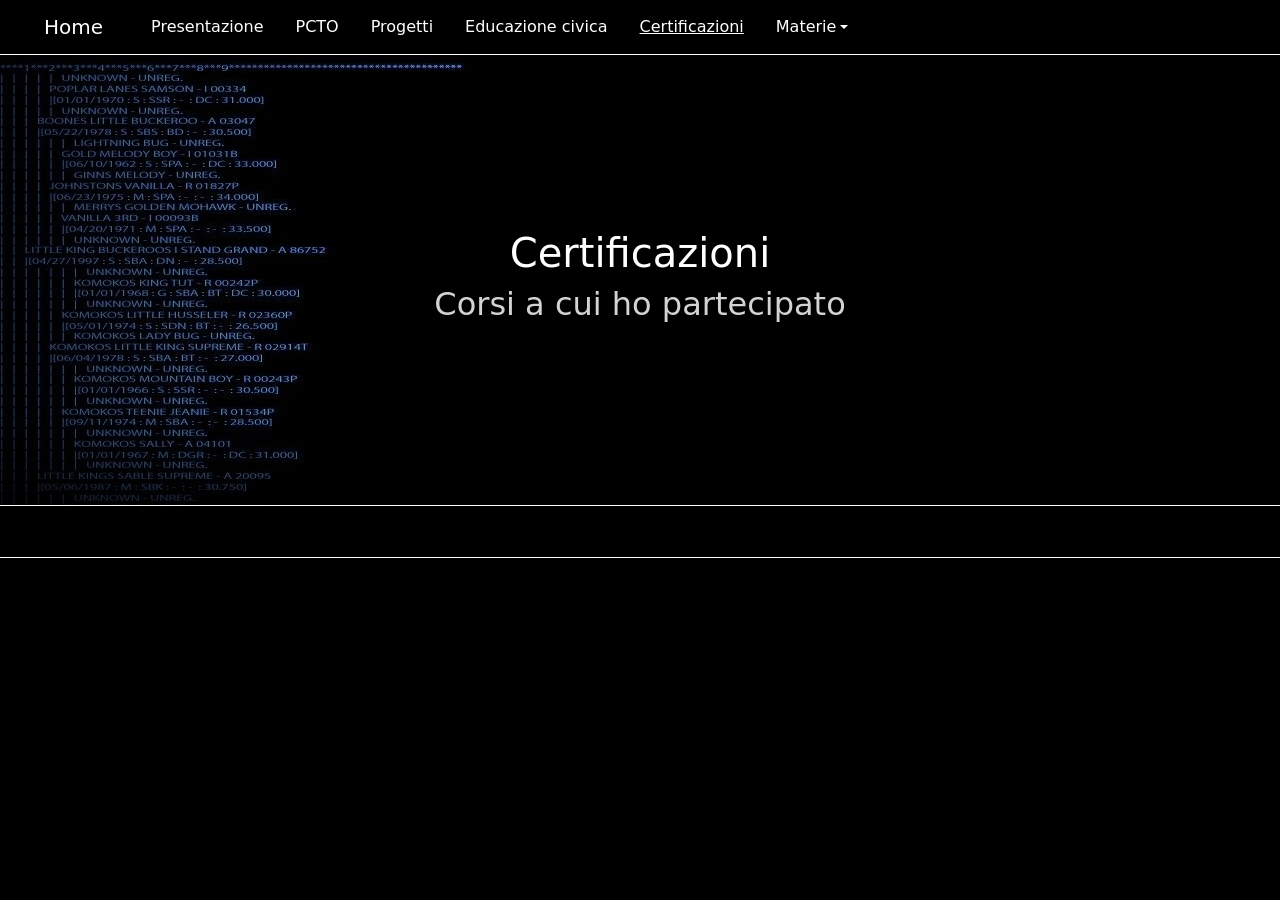
==== pages/certificazioni.html @ 2efced3a "Add files via upload" ====
<!doctype html>
<html lang="en">
  <head>
    <meta charset="utf-8">
    <meta name="viewport" content="width=device-width, initial-scale=1">
    <title>Home page</title>
    <link href="https://cdn.jsdelivr.net/npm/bootstrap@5.3.8/dist/css/bootstrap.min.css" rel="stylesheet" integrity="sha384-sRIl4kxILFvY47J16cr9ZwB07vP4J8+LH7qKQnuqkuIAvNWLzeN8tE5YBujZqJLB" crossorigin="anonymous">
    <link href="../style/colors.css" rel="stylesheet">
    <link href="../style/style.css" rel="stylesheet">
</head>
  <body class="container-fluid p-0">
    <div class="sticky-top container-nav"> <!--Navbar-->
        <nav class="navbar navbar-expand-lg m-0 p-0">
            <div class="container-fluid mx-3 buttons">
                <a class="navbar-brand cliccable-nav px-3 active" href="../index.html">Home</a>
                <button class="navbar-toggler" type="button" data-bs-toggle="collapse" data-bs-target="#navbarSupportedContent" aria-controls="navbarSupportedContent" aria-expanded="false" aria-label="Toggle navigation">
                <span class="navbar-toggler-icon"></span>
                </button>
                <div class="collapse navbar-collapse" id="navbarSupportedContent">
                <ul class="navbar-nav me-auto mb-2 mb-lg-0">
                    <li class="nav-item">
                    <a class="nav-link cliccable-nav px-3" aria-current="page" href="presentazione.html">Presentazione</a>
                    </li>
                    <li class="nav-item">
                    <a class="nav-link cliccable-nav px-3" aria-current="page" href="pcto.html">PCTO</a>
                    </li>
                    <li class="nav-item">
                    <a class="nav-link cliccable-nav px-3" aria-current="page" href="progetti.html">Progetti</a>
                    </li>
                    <li class="nav-item">
                    <a class="nav-link cliccable-nav px-3" aria-current="page" href="educazioneCivica.html">Educazione civica</a>
                    </li>
                    <li class="nav-item">
                    <a class="nav-link cliccable-nav px-3 current-page" aria-current="page" href="certificazioni.html">Certificazioni</a>
                    </li>
                    <li class="nav-item dropdown">
                    <a class="nav-link dropdown-toggle cliccable-nav px-3" href="#" role="button" data-bs-toggle="dropdown" aria-expanded="false">
                        Materie
                    </a>
                    <ul class="dropdown-menu">
                        <li><p class="dropdown-item mb-1">Materie letterarie</p></li>
                        <li><a class="dropdown-item cliccable" href="materie/inglese.html">Inglese</a></li>
                        <li><a class="dropdown-item cliccable" href="materie/italiano.html">Italiano</a></li>
                        <li><hr class="dropdown-divider"></li>
                        <li><p class="dropdown-item mb-1">Materie d'indirizzo</p></li>
                        <li><a class="dropdown-item cliccable" href="materie/informatica.html">Informatica</a></li>
                        <li><a class="dropdown-item cliccable" href="materie/sistemi.html">Sistemi</a></li>
                        <li><a class="dropdown-item cliccable" href="materie/tpsit.html">TPSIT</a></li>
                        <li><a class="dropdown-item cliccable" href="materie/gpoi.html">GPOI</a></li>
                        <li><a class="dropdown-item cliccable" href="materie/ia.html">Intelligenza artificiale</a></li>
                    </ul>
                    </li>
                </ul>
                </div>
            </div>
        </nav>
    </div>

    <div class="sfondo-header" style="height: 50vh;"> <!--Header-->
        <div class="d-flex justify-content-center align-items-center h-100 gradient-header">
            <div class="header">
                <h1>
                    Certificazioni
                </h1>
                <h2>
                    Corsi a cui ho partecipato
                </h2>
            </div>
        </div>
    </div>

    <div  class="d-flex justify-content-center content"> <!--Content-->
        
    </div>



    <footer>
        
    </footer>


    <script src="https://cdn.jsdelivr.net/npm/bootstrap@5.3.8/dist/js/bootstrap.bundle.min.js" integrity="sha384-FKyoEForCGlyvwx9Hj09JcYn3nv7wiPVlz7YYwJrWVcXK/BmnVDxM+D2scQbITxI" crossorigin="anonymous"></script>
  </body>
</html>
---- style/colors.css ----
:root {
  --primary-bg-color: black;
  --primary-bg-gradient: rgba(0, 0, 0, 0.7);
  --secondary-bg-color: #cacaca;
  --primary-text-color: white;
  --secondary-text-color: lightgray;
  --link-color: #4da3ff;
  --link-hover-color: #7bbcff;
  --link-visited-color: #a78bfa;
}
---- style/style.css ----
body{
    background-color: var(--primary-bg-color);
}

.cliccable-nav {
    color:var(--primary-text-color); 
    height: 6vh;
    display: flex;
    justify-content: center;
    align-items: center;
}

.nav-button {
    height: 6vh;
    display: flex;
    justify-content: center;
    align-items: center;
}

.cliccable:hover, .cliccable-nav:hover{
    background-color: lightgray;
    transition: 0.3s;
    color:black;
}

.header{
    backdrop-filter: blur(10px);
    padding:1%;
    text-align: center;
    border-radius: 20px;

}

.sfondo-header{
    background-color: var(--primary-bg-color);
    background-image: url("../images/sfondo-header.jpg");
    background-repeat: no-repeat;
    /*filter: grayscale(1) contrast(1) brightness(1);*/
    background-size:auto;
    
}
.gradient-header{
    /*background: linear-gradient(180deg, rgba(0, 0, 0, 0) 80%, var(--primary-bg-color) 100%);*/
    background:
    linear-gradient(180deg, rgba(0, 0, 0, 0) 80%, var(--primary-bg-gradient) 100%),
    linear-gradient(270deg, rgba(0, 0, 0, 0) 60%, var(--primary-bg-gradient) 100%);
}

h1{
    color:var(--primary-text-color);
    
}

h2{
    color:var(--secondary-text-color);
}

h3{
    color:var(--primary-text-color);
}
.container-nav{
    background: var(--primary-bg-color);
    border-bottom: solid 1px var(--primary-text-color);
}

.nav-text{
    color: var(--primary-text-color);
}

.current-page{
    text-decoration: underline;
}

footer{
    border-top:solid 1px var(--primary-text-color);
    height:20vh;
    margin-top:2%;
}

.grow-on-hover {
  transition: transform 0.3s ease;
}

.grow-on-hover:hover {
  transform: scale(1.1);
}

.content{
    border-top: solid 1px var(--primary-text-color);
    padding-top: 2%;
}

.reveal {
  opacity: 0;
  transform: translateY(40px);
  transition: opacity 0.6s ease, transform 0.6s ease;
}

.reveal.active {
  opacity: 1;
  transform: translateY(0);
}

.header-height{
    height: 94vh;
}

.primary-text{
    color:var(--primary-text-color)
}
.secondary-text{
    color:var(--secondary-text-color)
}

.secondary-bg{
    background-color: var(--secondary-bg-color);
}

footer{
    padding-top: 1%;
    padding-right: 10%;
    padding-left: 10%;

}

.link {
  color: var(--link-color);
  text-decoration: underline;
}

.link:hover {
  color: var(--link-hover-color);
}

.link:visited {
  color: var(--link-visited-color);
}

.col-text{
    padding-right: 7%;
    padding-left: 7%;
}

.content-text{
    color: var(--primary-text-color);
    font-size: 18px;
}

.separator{
    margin-top: 1%;
    margin-bottom: 1%;
    margin-left: 5%;
    margin-right: 5%;
    border-top: solid 1px gray;
}

.image{
    max-height: 25vh;

    border: solid var(--primary-text-color)1px;
    box-shadow: 5px 5px 5px 2px rgba(255,255,255,0.1);;
}

.image-container{
    text-align: center;
}
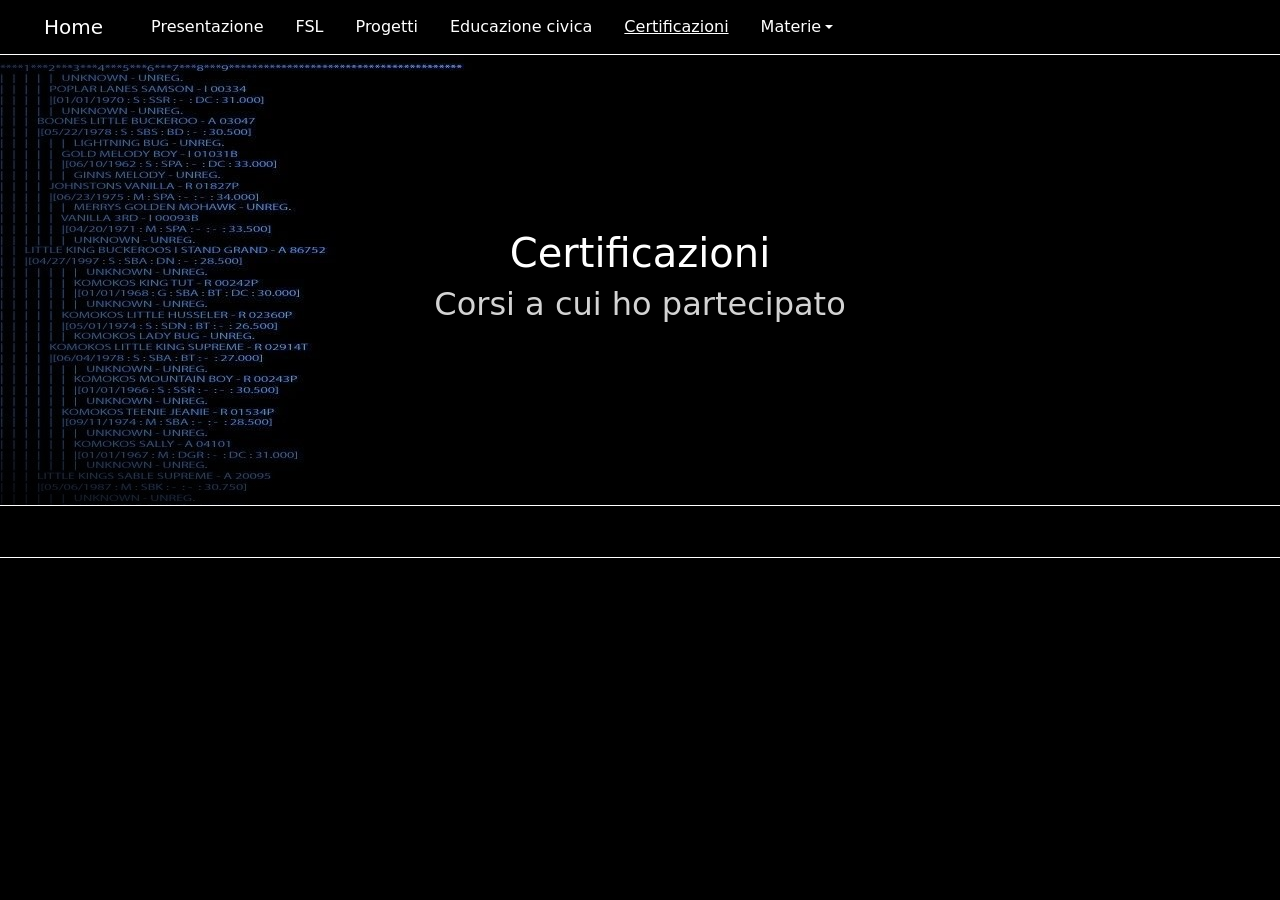
==== commit fb2e3305: "Update certificazioni.html" ====
--- a/pages/certificazioni.html
+++ b/pages/certificazioni.html
@@ -22,7 +22,7 @@
                     <a class="nav-link cliccable-nav px-3" aria-current="page" href="presentazione.html">Presentazione</a>
                     </li>
                     <li class="nav-item">
-                    <a class="nav-link cliccable-nav px-3" aria-current="page" href="pcto.html">PCTO</a>
+                    <a class="nav-link cliccable-nav px-3" aria-current="page" href="pcto.html">FSL</a>
                     </li>
                     <li class="nav-item">
                     <a class="nav-link cliccable-nav px-3" aria-current="page" href="progetti.html">Progetti</a>
@@ -82,4 +82,4 @@
 
     <script src="https://cdn.jsdelivr.net/npm/bootstrap@5.3.8/dist/js/bootstrap.bundle.min.js" integrity="sha384-FKyoEForCGlyvwx9Hj09JcYn3nv7wiPVlz7YYwJrWVcXK/BmnVDxM+D2scQbITxI" crossorigin="anonymous"></script>
   </body>
-</html>+</html>
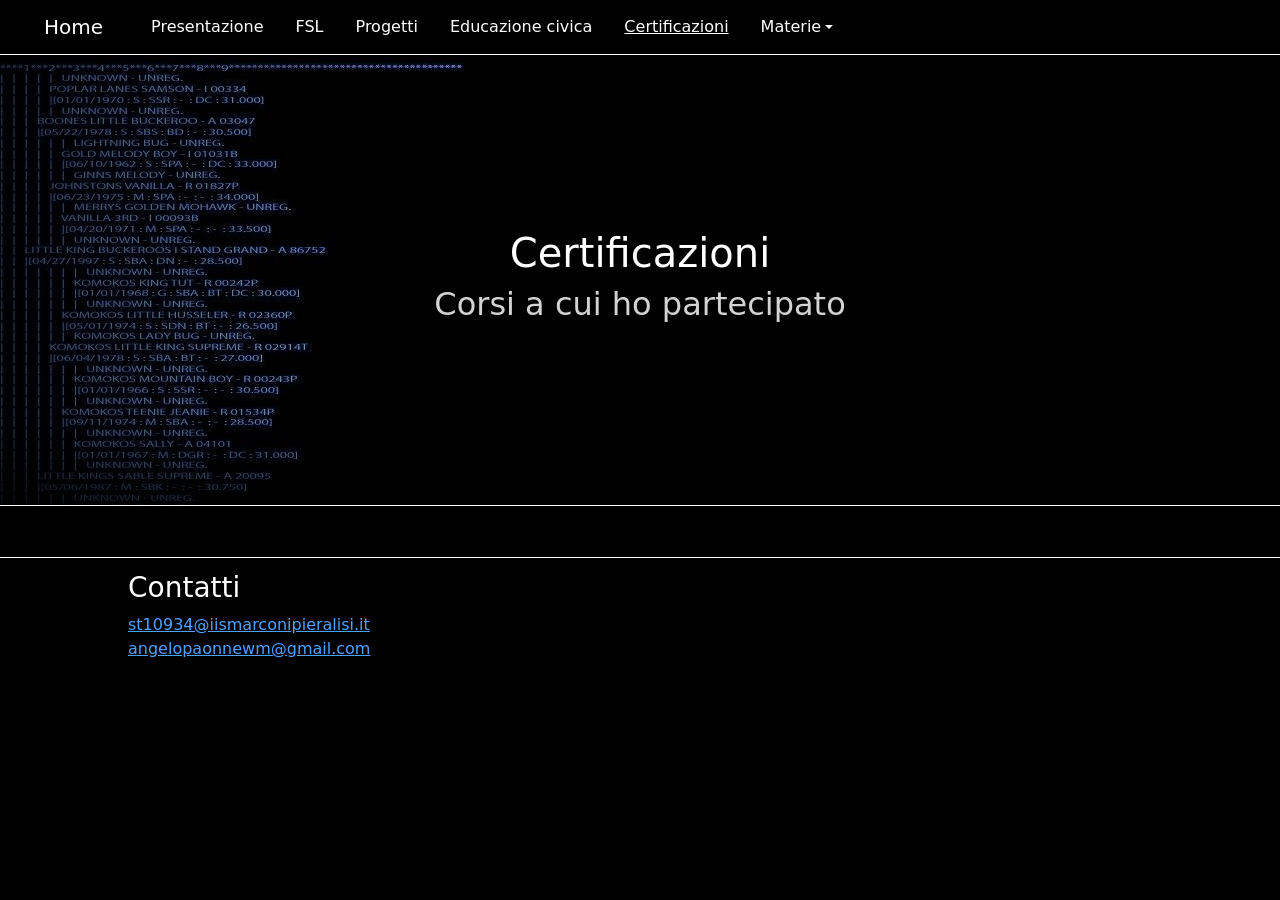
==== commit 4977a411: "Add files via upload Aggiornate materie e progetti" ====
--- a/pages/certificazioni.html
+++ b/pages/certificazioni.html
@@ -38,11 +38,11 @@
                         Materie
                     </a>
                     <ul class="dropdown-menu">
-                        <li><p class="dropdown-item mb-1">Materie letterarie</p></li>
+                        <li><p class="dropdown-item mb-1 menu-non-cliccabile">Materie letterarie</p></li>
                         <li><a class="dropdown-item cliccable" href="materie/inglese.html">Inglese</a></li>
                         <li><a class="dropdown-item cliccable" href="materie/italiano.html">Italiano</a></li>
                         <li><hr class="dropdown-divider"></li>
-                        <li><p class="dropdown-item mb-1">Materie d'indirizzo</p></li>
+                        <li><p class="dropdown-item mb-1 menu-non-cliccabile">Materie d'indirizzo</p></li>
                         <li><a class="dropdown-item cliccable" href="materie/informatica.html">Informatica</a></li>
                         <li><a class="dropdown-item cliccable" href="materie/sistemi.html">Sistemi</a></li>
                         <li><a class="dropdown-item cliccable" href="materie/tpsit.html">TPSIT</a></li>
@@ -76,7 +76,14 @@
 
 
     <footer>
-        
+        <div class="row">
+            <div class="col">
+                <h3>Contatti</h3>
+                <a class="link" href="mailto:st10934@iismarconipieralisi.it">st10934@iismarconipieralisi.it</a><br>
+                <a class="link" href="mailto:angelopaonnewm@gmail.com">angelopaonnewm@gmail.com</a>
+            </div>
+            <div class="col"></div>
+        </div>
     </footer>
 
 
--- a/style/style.css
+++ b/style/style.css
@@ -163,4 +163,15 @@
 
 .image-container{
     text-align: center;
+}
+
+.menu-non-cliccabile{
+    color: var(--secondary-bg-color);
+}
+.menu-non-cliccabile:active{
+    background-color: rgba(255, 255, 255, 0);
+    color:var(--secondary-bg-color);
+}
+.menu-non-cliccabile:hover{
+    color:var(--secondary-bg-color);
 }
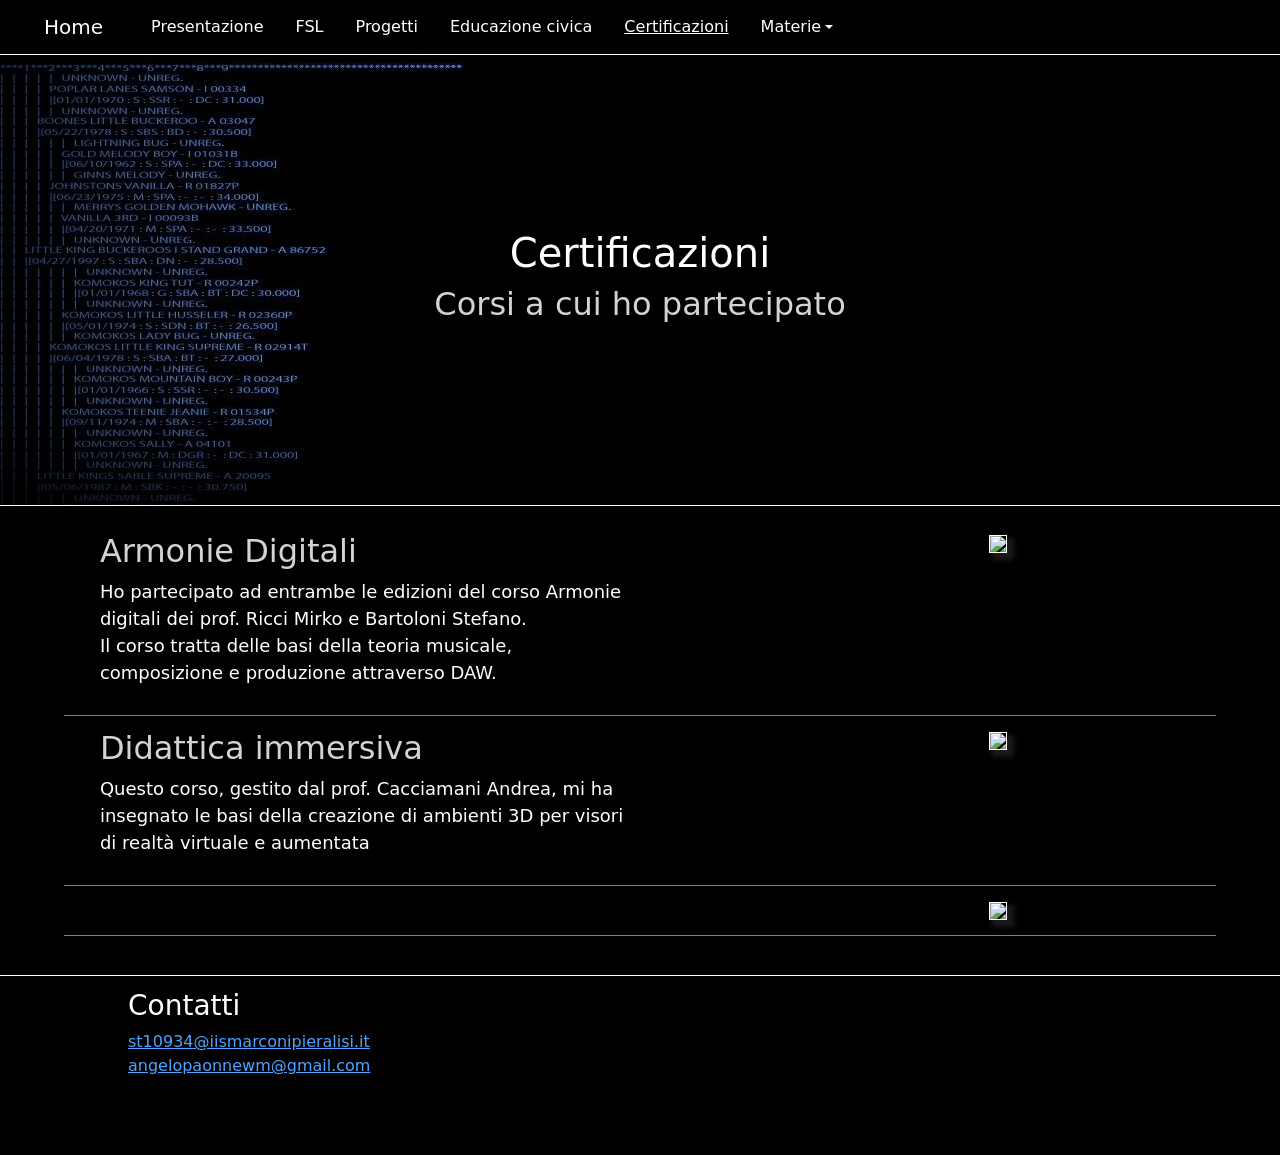
==== commit c00a9558: "Aggiornamenti" ====
--- a/pages/certificazioni.html
+++ b/pages/certificazioni.html
@@ -3,7 +3,7 @@
   <head>
     <meta charset="utf-8">
     <meta name="viewport" content="width=device-width, initial-scale=1">
-    <title>Home page</title>
+    <title>Certificazioni</title>
     <link href="https://cdn.jsdelivr.net/npm/bootstrap@5.3.8/dist/css/bootstrap.min.css" rel="stylesheet" integrity="sha384-sRIl4kxILFvY47J16cr9ZwB07vP4J8+LH7qKQnuqkuIAvNWLzeN8tE5YBujZqJLB" crossorigin="anonymous">
     <link href="../style/colors.css" rel="stylesheet">
     <link href="../style/style.css" rel="stylesheet">
@@ -40,7 +40,7 @@
                     <ul class="dropdown-menu">
                         <li><p class="dropdown-item mb-1 menu-non-cliccabile">Materie letterarie</p></li>
                         <li><a class="dropdown-item cliccable" href="materie/inglese.html">Inglese</a></li>
-                        <li><a class="dropdown-item cliccable" href="materie/italiano.html">Italiano</a></li>
+                        <li><a class="dropdown-item cliccable" href="materie/italiano.html">Italiano/Storia</a></li>
                         <li><hr class="dropdown-divider"></li>
                         <li><p class="dropdown-item mb-1 menu-non-cliccabile">Materie d'indirizzo</p></li>
                         <li><a class="dropdown-item cliccable" href="materie/informatica.html">Informatica</a></li>
@@ -69,8 +69,71 @@
         </div>
     </div>
 
-    <div  class="d-flex justify-content-center content"> <!--Content-->
-        
+    <div class="d-flex justify-content-center content flex-column"> <!--Content-->
+
+
+
+
+
+        <div class="d-flex flex-column flex-md-row container-fluid">
+            <div class="col col-text align-items-center">
+                <h2>Armonie Digitali</h2>
+                <p class="content-text">
+                    Ho partecipato ad entrambe le edizioni del corso Armonie digitali dei prof. Ricci Mirko e Bartoloni Stefano.<br>
+                    Il corso tratta delle basi della teoria musicale, composizione e produzione attraverso DAW.
+
+                </p>
+            </div>
+            <div class="col image-container">
+                <img class="img-fluid image" src="../../images/">
+            </div>
+        </div>
+
+        <div class="separator"></div>
+
+
+
+
+        <div class="d-flex flex-column flex-md-row container-fluid">
+            <div class="col col-text align-items-center">
+                <h2>Didattica immersiva</h2>
+                <p class="content-text">
+                    Questo corso, gestito dal prof. Cacciamani Andrea, mi ha insegnato le basi della creazione di ambienti 3D per visori di realtà virtuale e aumentata
+
+                </p>
+            </div>
+            <div class="col image-container">
+                <img class="img-fluid image" src="../../images/">
+            </div>
+        </div>
+
+        <div class="separator"></div>
+
+
+        <div class="d-flex flex-column flex-md-row container-fluid">
+            <div class="col col-text align-items-center">
+                <h2></h2>
+                <p class="content-text">
+
+
+                </p>
+            </div>
+            <div class="col image-container">
+                <img class="img-fluid image" src="../../images/">
+            </div>
+        </div>
+
+        <div class="separator"></div>
+
+
+
+
+
+
+
+
+
+
     </div>
 
 
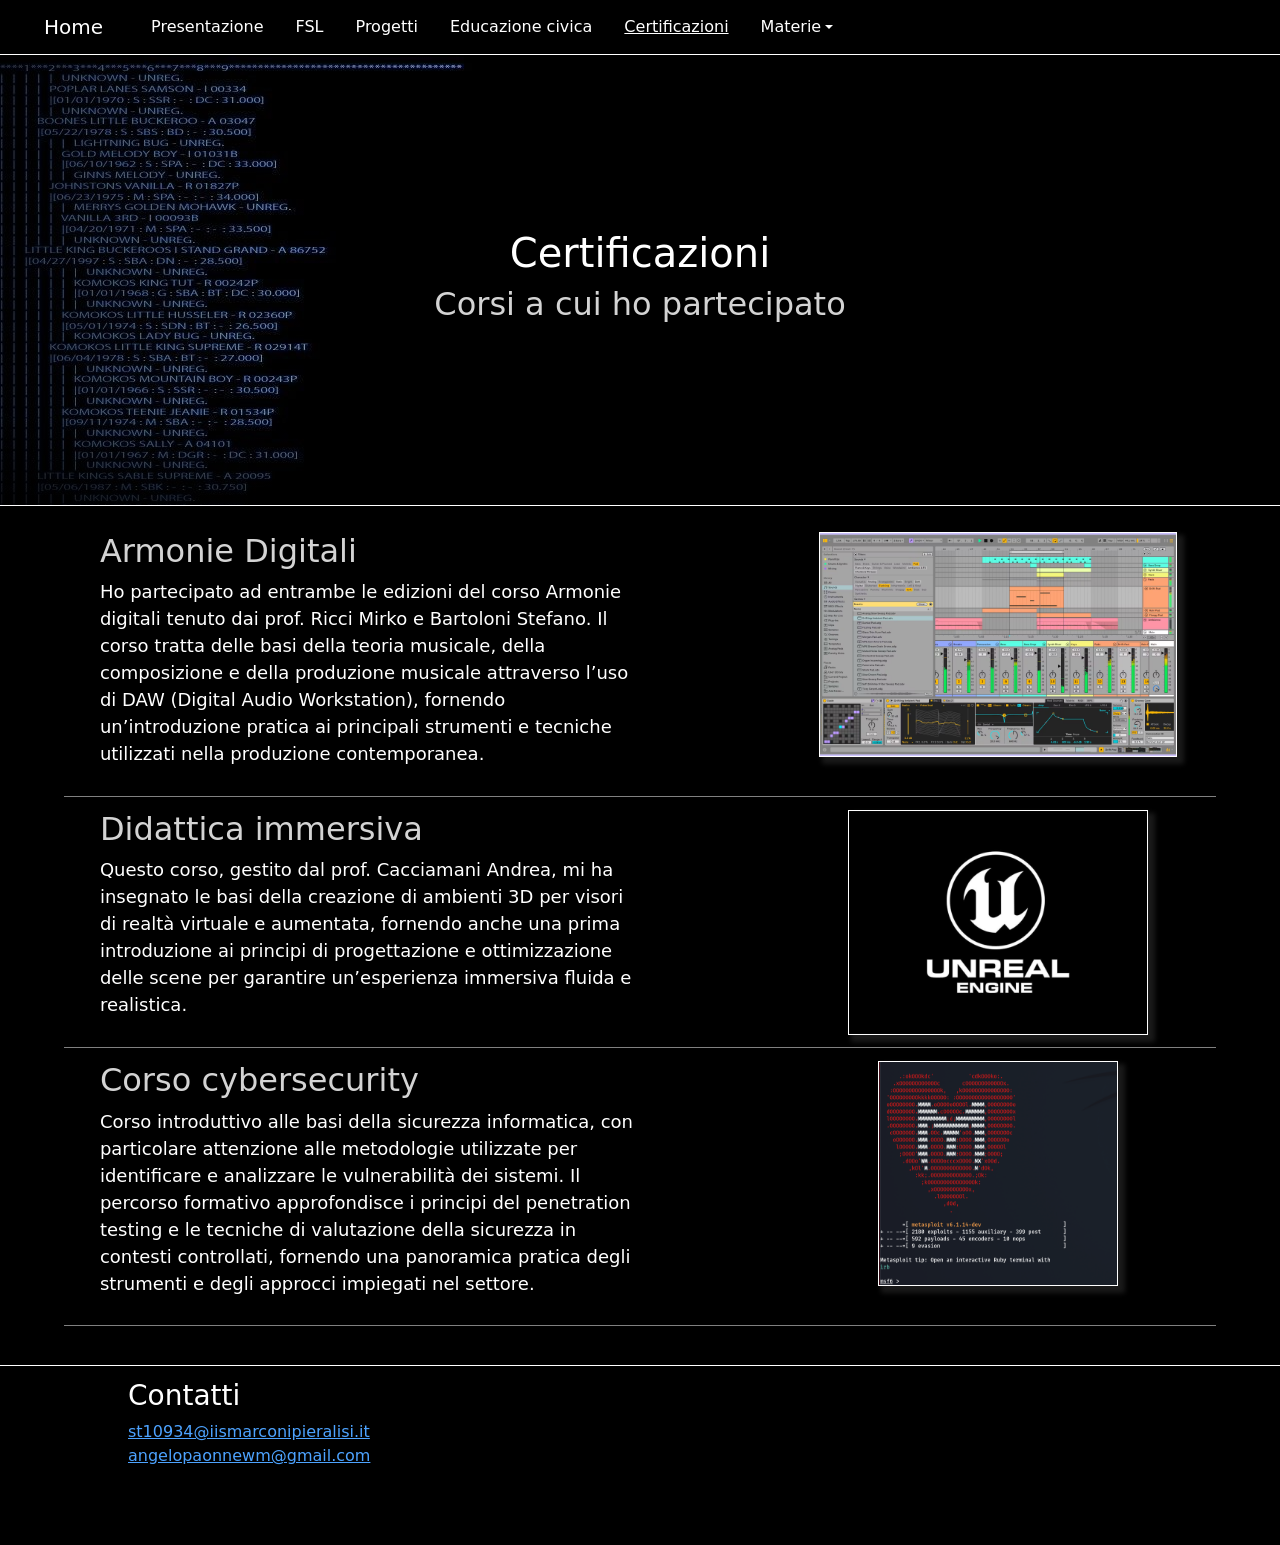
==== commit 98a2ef95: "Aggiornate certificazioni" ====
--- a/pages/certificazioni.html
+++ b/pages/certificazioni.html
@@ -79,13 +79,13 @@
             <div class="col col-text align-items-center">
                 <h2>Armonie Digitali</h2>
                 <p class="content-text">
-                    Ho partecipato ad entrambe le edizioni del corso Armonie digitali dei prof. Ricci Mirko e Bartoloni Stefano.<br>
-                    Il corso tratta delle basi della teoria musicale, composizione e produzione attraverso DAW.
+                    Ho partecipato ad entrambe le edizioni del corso Armonie digitali tenuto dai prof. Ricci Mirko e Bartoloni Stefano. Il corso tratta delle basi della teoria musicale, della composizione e della produzione musicale attraverso l’uso di DAW (Digital Audio Workstation), fornendo un’introduzione pratica ai principali strumenti e tecniche utilizzati nella produzione contemporanea.
+
 
                 </p>
             </div>
             <div class="col image-container">
-                <img class="img-fluid image" src="../../images/">
+                <img class="img-fluid image" src="../images/ableton.png">
             </div>
         </div>
 
@@ -98,12 +98,13 @@
             <div class="col col-text align-items-center">
                 <h2>Didattica immersiva</h2>
                 <p class="content-text">
-                    Questo corso, gestito dal prof. Cacciamani Andrea, mi ha insegnato le basi della creazione di ambienti 3D per visori di realtà virtuale e aumentata
+                    Questo corso, gestito dal prof. Cacciamani Andrea, mi ha insegnato le basi della creazione di ambienti 3D per visori di realtà virtuale e aumentata, fornendo anche una prima introduzione ai principi di progettazione e ottimizzazione delle scene per garantire un’esperienza immersiva fluida e realistica.
+
 
                 </p>
             </div>
             <div class="col image-container">
-                <img class="img-fluid image" src="../../images/">
+                <img class="img-fluid image" src="../images/Unreal-Engine.jpg">
             </div>
         </div>
 
@@ -112,14 +113,14 @@
 
         <div class="d-flex flex-column flex-md-row container-fluid">
             <div class="col col-text align-items-center">
-                <h2></h2>
+                <h2>Corso cybersecurity</h2>
                 <p class="content-text">
-
+                    Corso introduttivo alle basi della sicurezza informatica, con particolare attenzione alle metodologie utilizzate per identificare e analizzare le vulnerabilità dei sistemi. Il percorso formativo approfondisce i principi del penetration testing e le tecniche di valutazione della sicurezza in contesti controllati, fornendo una panoramica pratica degli strumenti e degli approcci impiegati nel settore.
 
                 </p>
             </div>
             <div class="col image-container">
-                <img class="img-fluid image" src="../../images/">
+                <img class="img-fluid image" src="../images/metasploit.png">
             </div>
         </div>
 
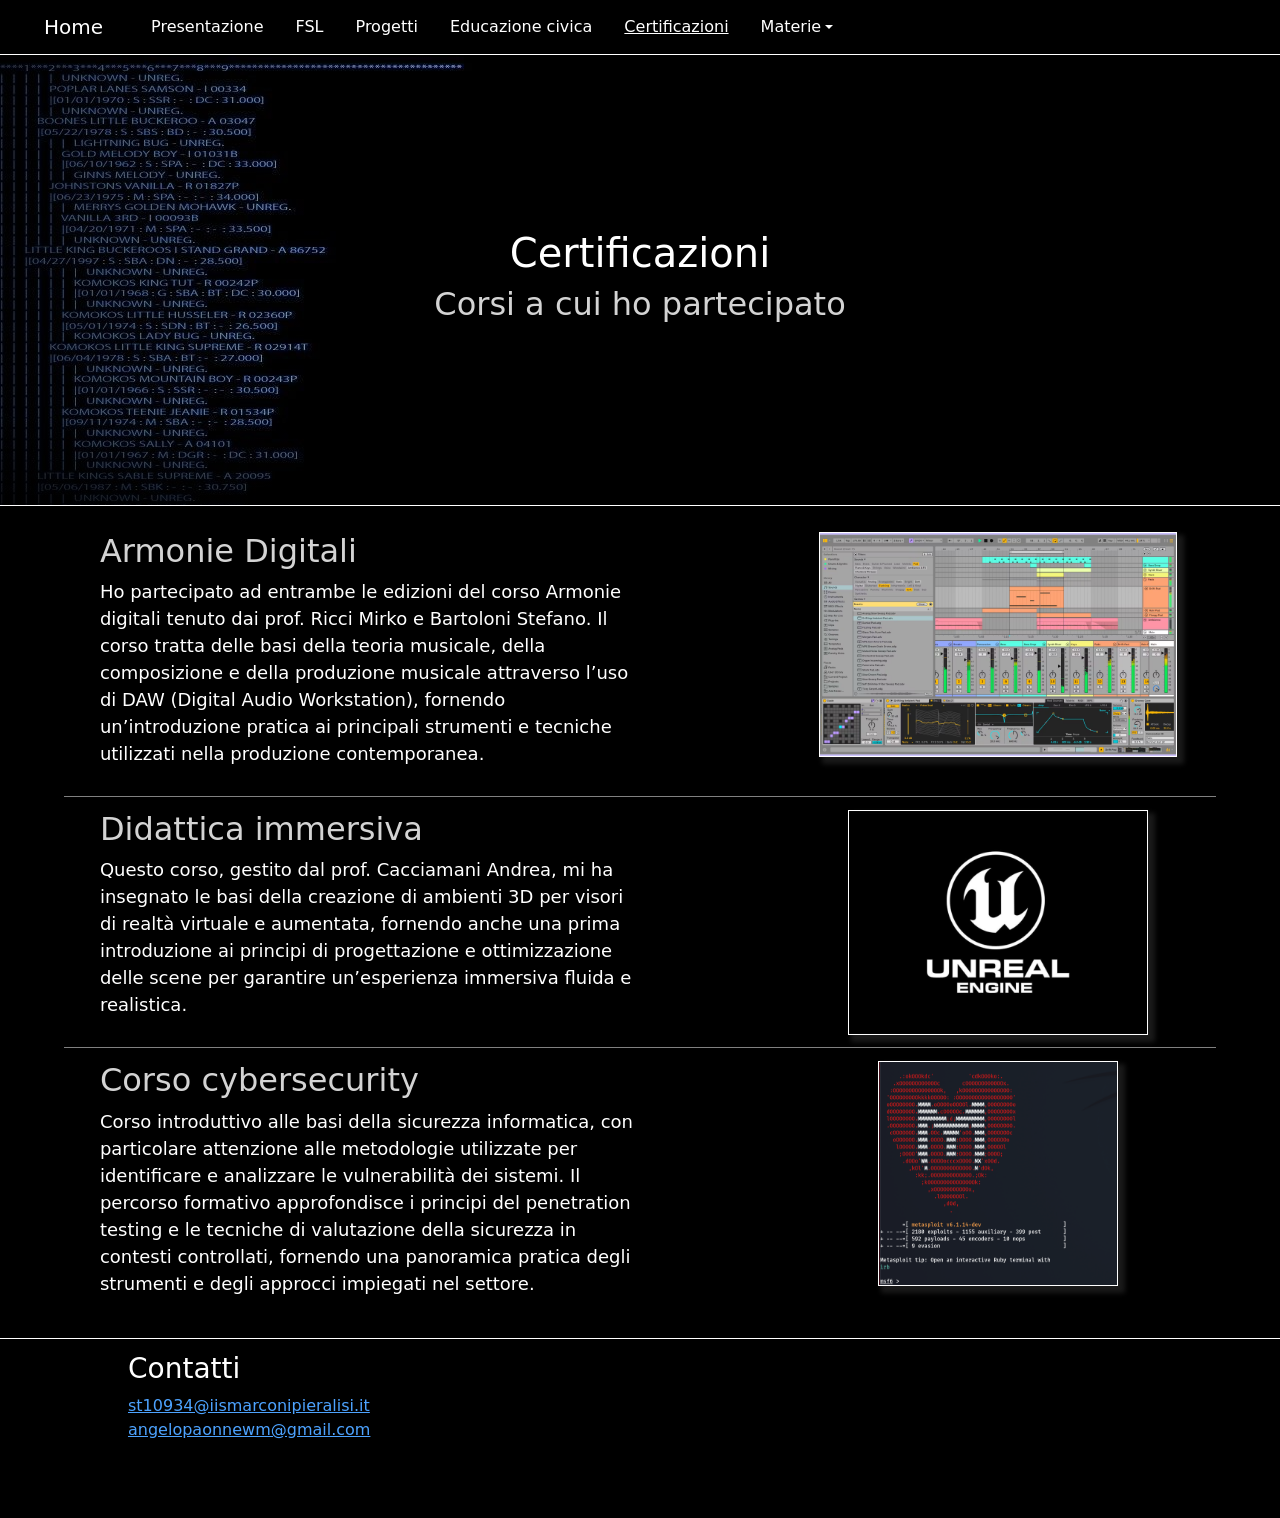
==== commit dcdd3d9f: "Fix HTML encoding issues in certificazioni.html" ====
--- a/pages/certificazioni.html
+++ b/pages/certificazioni.html
@@ -124,7 +124,7 @@
             </div>
         </div>
 
-        <div class="separator"></div>
+
 
 
 
--- a/style/style.css
+++ b/style/style.css
@@ -174,4 +174,7 @@
 }
 .menu-non-cliccabile:hover{
     color:var(--secondary-bg-color);
+}
+.show{
+    color: white !important;
 }
